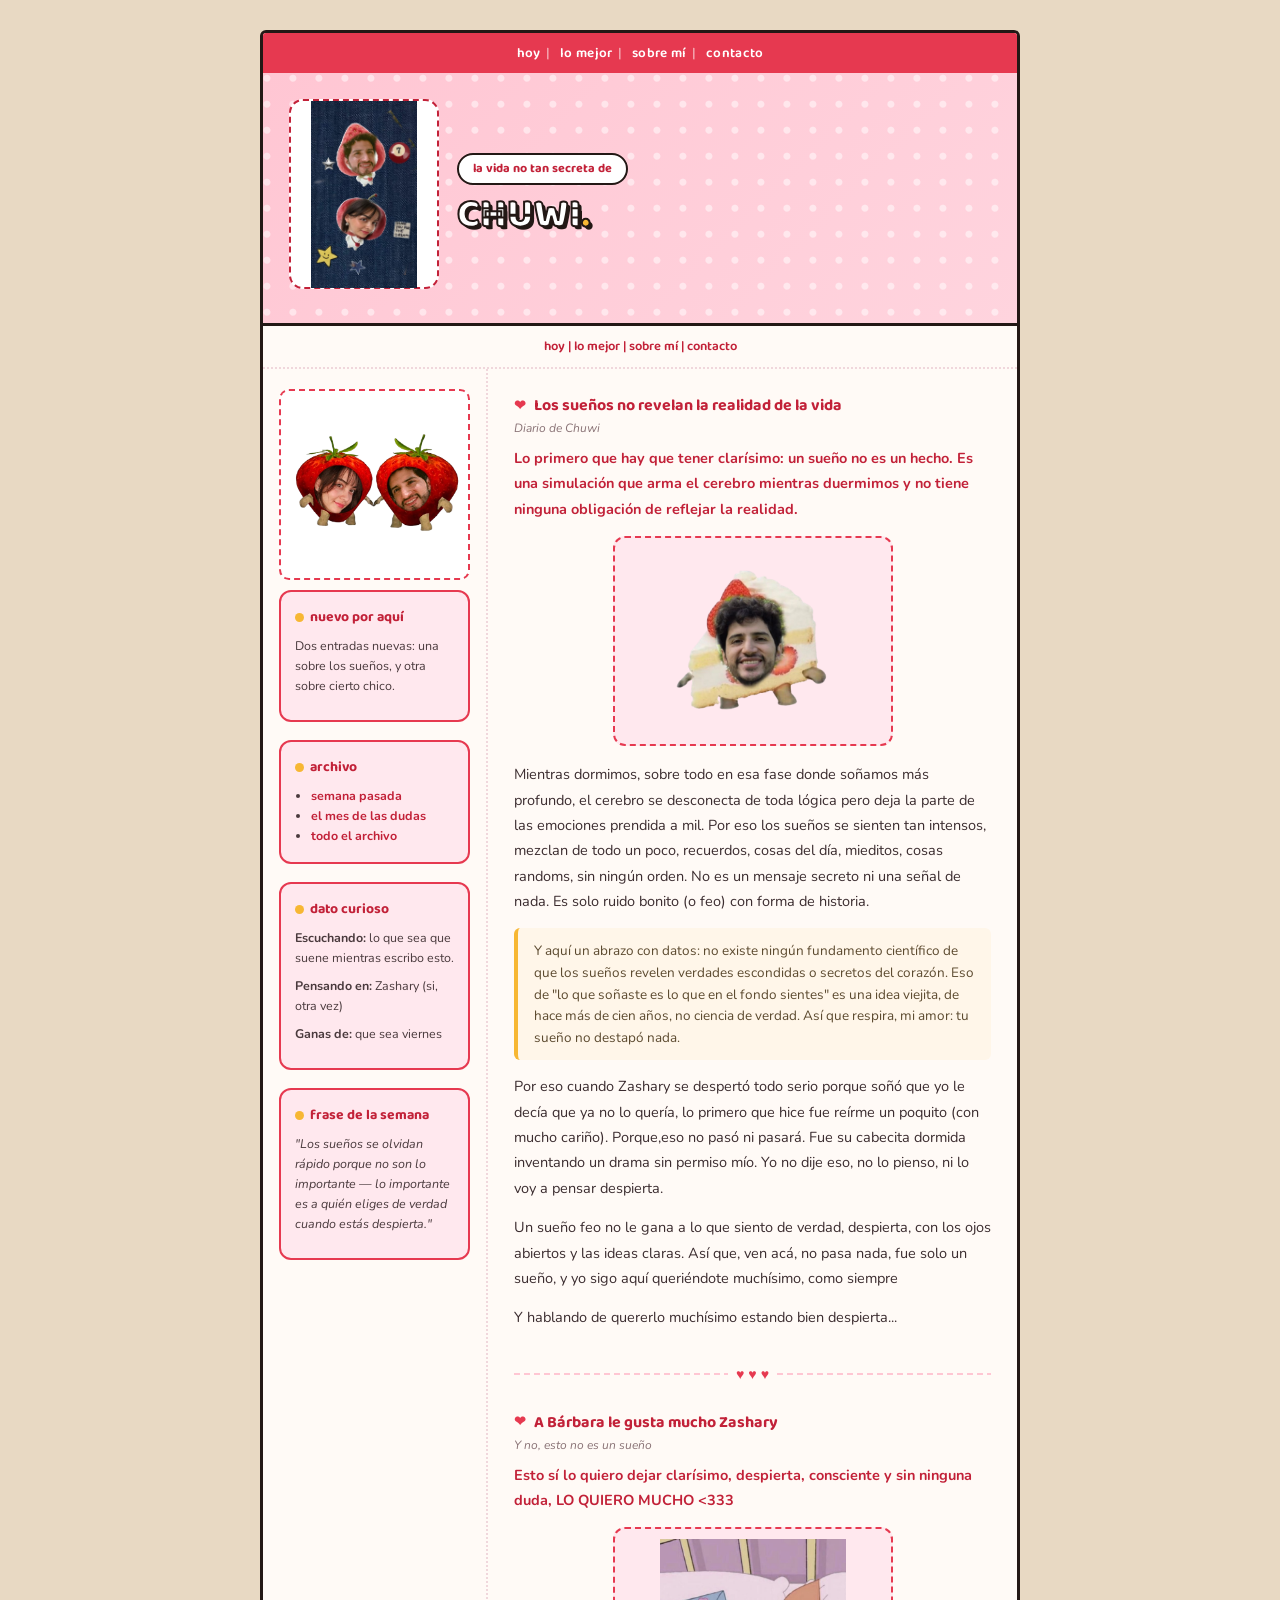
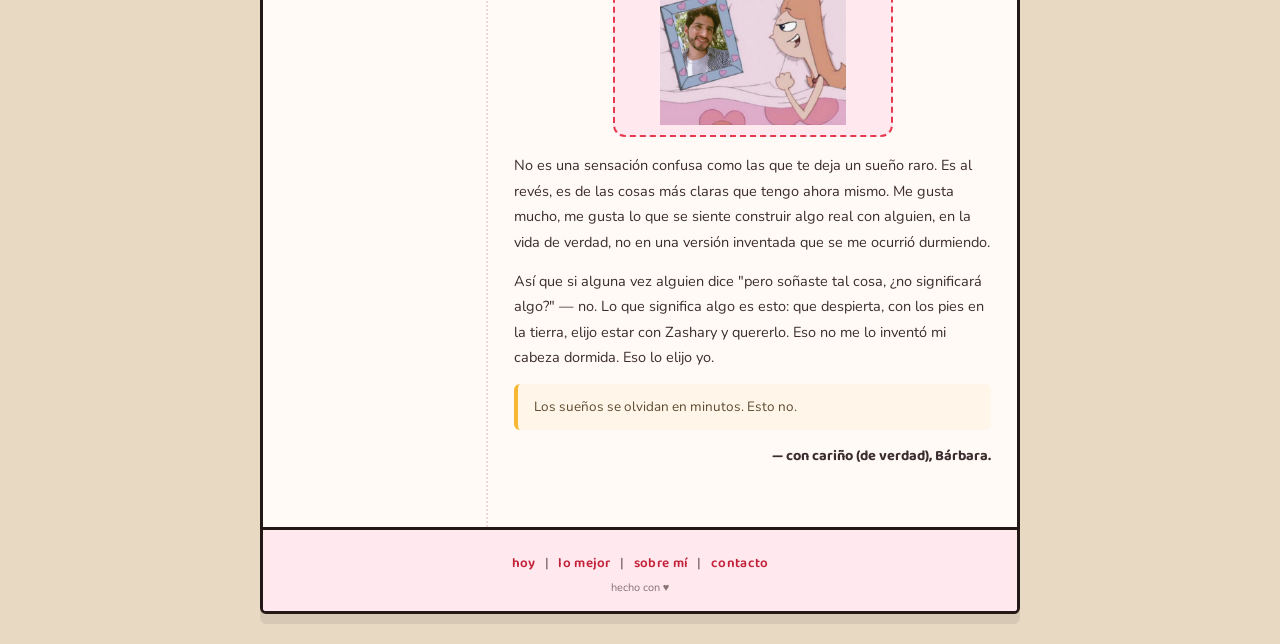
==== index.html @ 72c0af82 "ya" ====
<!DOCTYPE html>
<html lang="es">
<head>
<meta charset="UTF-8">
<meta name="viewport" content="width=device-width, initial-scale=1.0">
<title>la vida no tan secreta de chuwi</title>
<link href="https://fonts.googleapis.com/css2?family=Baloo+2:wght@500;600;700;800&family=Nunito:ital,wght@0,400;0,600;0,700;1,400&display=swap" rel="stylesheet">
<link rel="stylesheet" href="style.css">

</head>
<body>
<div class="page">

  <nav>
    <a href="#hoy">hoy</a><span class="sep">|</span>
    <a href="#lo-mejor">lo mejor</a><span class="sep">|</span>
    <a href="#sobre-mi">sobre mí</a><span class="sep">|</span>
    <a href="#contacto">contacto</a>
  </nav>

  <div class="hero">
    <div class="hero-char">
      <img src="img/2fresas.jpeg" alt="fresitas" style="width:100%;height:110%;object-fit:contain">
    </div>
    <div class="hero-title-wrap">
      <span class="eyebrow">la vida no tan secreta de</span>
      <h1 class="hero-title">CHUWI<span class="accent">.</span></h1>
    </div>
  </div>

  <div class="subnav">
    <a href="#hoy">hoy</a> | <a href="#lo-mejor">lo mejor</a> | <a href="#sobre-mi">sobre mí</a> | <a href="#contacto">contacto</a>
  </div>

  <div class="content">

    <aside class="sidebar">
      <div class="avatar-placeholder">
        <img src="img/fresa.png" alt="fresitas" style="width:100%;height:100%;object-fit:contain">
      </div>

      <div class="box">
        <h3><span class="dot"></span>nuevo por aquí</h3>
        <p>Dos entradas nuevas: una sobre los sueños, y otra sobre cierto chico.</p>
      </div>

      <div class="box">
        <h3><span class="dot"></span>archivo</h3>
        <ul>
          <li><a href="#">semana pasada</a></li>
          <li><a href="#">el mes de las dudas</a></li>
          <li><a href="#">todo el archivo</a></li>
        </ul>
      </div>

      <div class="box">
        <h3><span class="dot"></span>dato curioso</h3>
        <p><strong>Escuchando:</strong> lo que sea que suene mientras escribo esto.</p>
        <p><strong>Pensando en:</strong> Zashary (si, otra vez)</p>
        <p><strong>Ganas de:</strong> que sea viernes</p>
      </div>

      <div class="box">
        <h3><span class="dot"></span>frase de la semana</h3>
        <p style="font-style:italic;">"Los sueños se olvidan rápido porque no son lo importante — lo importante es a quién eliges de verdad cuando estás despierta."</p>
      </div>
    </aside>

    <main class="main">

      <article class="entry" id="hoy">
        <div class="entry-date">Los sueños no revelan la realidad de la vida</div>
        <div class="entry-time">Diario de Chuwi</div>

        <p class="lead">Lo primero que hay que tener clarísimo: 
          un sueño no es un hecho.
          Es una simulación que arma el cerebro mientras duermimos y 
          no tiene ninguna obligación de reflejar la realidad.
        </p>

        <div class="img-placeholder">
          <img src="img/pastel.png" alt="fresitas" style="width:100%;height:100%;object-fit:contain">
        </div>
        
        <p>Mientras dormimos, sobre todo en esa fase donde soñamos más profundo, 
          el cerebro se desconecta de toda lógica pero deja la parte de las 
          emociones prendida a mil. Por eso los sueños se sienten tan intensos, 
          mezclan de todo un poco, recuerdos, 
          cosas del día, mieditos, cosas randoms, sin ningún orden. No es un mensaje secreto 
          ni una señal de nada. Es solo ruido bonito (o feo) con forma de historia.
        </p>

        <div class="callout">
          Y aquí un abrazo con datos: no existe ningún fundamento científico de 
          que los sueños revelen verdades escondidas o secretos del corazón. 
          Eso de "lo que soñaste es lo que en el fondo sientes" es una idea 
          viejita, de hace más de cien años, no ciencia de verdad. Así que respira, 
          mi amor: tu sueño no destapó nada.
        </div>

        <p>Por eso cuando Zashary se despertó todo serio porque soñó que yo le 
          decía que ya no lo quería, lo primero que hice fue reírme un poquito 
          (con mucho cariño). Porque,eso no pasó  ni pasará. Fue 
          su cabecita dormida inventando un drama sin permiso mío. Yo no dije eso, 
          no lo pienso, ni lo voy a pensar despierta.
        </p>

        <p>Un sueño feo no le gana a lo que siento de verdad, despierta, con 
          los ojos abiertos y las ideas claras. Así que, ven acá, no pasa nada,
           fue solo un sueño, y yo sigo aquí queriéndote muchísimo, como siempre
          </p>

        <p>Y hablando de quererlo muchísimo estando bien despierta...</p>
      </article>

      <div class="heart-line">♥ ♥ ♥</div>

      <article class="entry" id="lo-mejor">
        <div class="entry-date">A Bárbara le gusta mucho Zashary</div>
        <div class="entry-time">Y no, esto no es un sueño</div>

        <p class="lead">Esto sí lo quiero dejar clarísimo, despierta, consciente y sin ninguna duda, LO QUIERO MUCHO <333</p>

        <div class="img-placeholder">
          <img src="img/love.jpeg" alt="fresitas" style="width:100%;height:100%;object-fit:contain">
      </div>

        <p>No es una sensación confusa como las que te deja un sueño raro. 
          Es al revés, es de las cosas más claras que tengo ahora mismo. 
          Me gusta mucho, me gusta lo que se siente construir algo real 
          con alguien, en la vida de verdad,
          no en una versión inventada que se me ocurrió durmiendo.
        </p>

        <p>Así que si alguna vez alguien dice "pero soñaste tal cosa, 
          ¿no significará algo?" — no. 
          Lo que significa algo es esto: que despierta, con los pies en la tierra,
           elijo estar con Zashary y quererlo. Eso no me lo inventó mi cabeza 
           dormida. Eso lo elijo yo.
          </p>

        <div class="callout">
          Los sueños se olvidan en minutos. Esto no.
        </div>

        <p class="signature">— con cariño (de verdad), Bárbara.</p>
      </article>

    </main>
  </div>

  <footer>
    <nav>
      <a href="#hoy">hoy</a> | <a href="#lo-mejor">lo mejor</a> | <a href="#sobre-mi">sobre mí</a> | <a href="#contacto">contacto</a>
    </nav>
    hecho con ♥ 
  </footer>

</div>
</body>
</html>
---- style.css ----
:root{
    --pucca-red:#e63950;
    --pucca-red-dark:#c22138;
    --pucca-pink:#ffc6d3;
    --pucca-pink-light:#ffe8ee;
    --pucca-gold:#f7b733;
    --pucca-black:#231815;
    --cream:#fffaf6;
    --line:#f0d7dc;
  }

  *{box-sizing:border-box;}
  body{
    margin:0;
    background:#e8d9c3;
    font-family:'Nunito', sans-serif;
    color:var(--pucca-black);
    display:flex;
    justify-content:center;
    padding:30px 12px;
  }

  .page{
    width:100%;
    max-width:760px;
    background:var(--cream);
    border:3px solid var(--pucca-black);
    border-radius:6px;
    overflow:hidden;
    box-shadow:0 10px 0 rgba(0,0,0,0.08);
  }

  /* NAV */
  nav{
    background:var(--pucca-red);
    text-align:center;
    padding:9px 10px;
    font-family:'Baloo 2', sans-serif;
    font-weight:600;
    font-size:13.5px;
    letter-spacing:.3px;
  }
  nav a{
    color:#fff;
    text-decoration:none;
    margin:0 6px;
  }
  nav a:hover{ text-decoration:underline; }
  nav .sep{ color:rgba(255,255,255,.55); }

  /* HERO */
  .hero{
    position:relative;
    background:
      radial-gradient(circle at 15% 20%, rgba(255,255,255,.5) 0 3px, transparent 4px) 0 0/26px 26px,
      linear-gradient(135deg, var(--pucca-pink) 0%, #ffd4de 100%);
    padding:26px 26px 34px;
    display:flex;
    align-items:center;
    gap:18px;
    border-bottom:3px solid var(--pucca-black);
  }
  .hero-char{
    width:150px;
    min-width:150px;
    height:190px;
    background:#fff;
    border:2px dashed var(--pucca-red-dark);
    border-radius:14px;
    display:flex;
    align-items:center;
    justify-content:center;
    text-align:center;
    font-size:11px;
    color:var(--pucca-red-dark);
    padding:8px;
    font-weight:700;
    line-height:1.4;
  }
  /* pon aqui tu imagen: <img src="tu-foto-pucca.png" style="width:100%;height:100%;object-fit:contain"> en vez del div de arriba */

  .hero-title-wrap{ flex:1; }
  .eyebrow{
    display:inline-block;
    background:#fff;
    border:2px solid var(--pucca-black);
    border-radius:20px;
    padding:4px 14px;
    font-family:'Baloo 2';
    font-size:12.5px;
    font-weight:700;
    color:var(--pucca-red-dark);
    margin-bottom:10px;
  }
  .hero-title{
    font-family:'Baloo 2', sans-serif;
    font-weight:800;
    font-size:40px;
    color:#fff;
    -webkit-text-stroke:2px var(--pucca-black);
    text-shadow:3px 3px 0 var(--pucca-black);
    line-height:1;
    margin:0;
  }
  .hero-title .accent{ color:var(--pucca-gold); -webkit-text-stroke:2px var(--pucca-black); }
  .bow{
    position:absolute;
    top:14px; right:20px;
    width:46px; height:30px;
  }

  /* SUBNAV */
  .subnav{
    text-align:center;
    padding:10px;
    font-size:13px;
    font-family:'Baloo 2';
    font-weight:600;
    color:var(--pucca-red-dark);
    border-bottom:2px dotted var(--line);
  }
  .subnav a{ color:var(--pucca-red-dark); text-decoration:none; }
  .subnav a:hover{ text-decoration:underline; }

  /* LAYOUT */
  .content{
    display:flex;
    gap:0;
  }
  .sidebar{
    width:225px;
    min-width:225px;
    padding:20px 16px;
    border-right:2px dotted var(--line);
  }
  .main{
    flex:1;
    padding:24px 26px;
    min-width:0;
  }

  .box{
    background:var(--pucca-pink-light);
    border:2px solid var(--pucca-red);
    border-radius:12px;
    padding:14px 14px 16px;
    margin-bottom:18px;
  }
  .box h3{
    margin:0 0 8px;
    font-family:'Baloo 2';
    font-size:14px;
    color:var(--pucca-red-dark);
    display:flex;
    align-items:center;
    gap:6px;
  }
  .box h3 .dot{
    width:9px;height:9px;border-radius:50%;
    background:var(--pucca-gold);
    display:inline-block;
  }
  .box p, .box ul{
    font-size:12.5px;
    line-height:1.6;
    margin:0 0 8px;
    color:#4a3a3d;
  }
  .box ul{ padding-left:16px; margin:0; }
  .box a{ color:var(--pucca-red-dark); font-weight:700; text-decoration:none; }
  .box a:hover{ text-decoration:underline; }

  .avatar-placeholder{
    width:100%;
    aspect-ratio:1/1;
    background:#fff;
    border:2px dashed var(--pucca-red);
    border-radius:10px;
    display:flex;
    align-items:center;
    justify-content:center;
    font-size:11px;
    color:var(--pucca-red-dark);
    text-align:center;
    padding:8px;
    margin-bottom:10px;
    font-weight:700;
  }

  /* ENTRY */
  .entry{ margin-bottom:34px; }
  .entry-date{
    font-family:'Baloo 2';
    font-weight:700;
    color:var(--pucca-red-dark);
    font-size:16px;
    margin-bottom:2px;
    display:flex;
    align-items:center;
    gap:8px;
  }
  .entry-date::before{
    content:"❤";
    color:var(--pucca-red);
    font-size:14px;
  }
  .entry-time{
    font-size:12px;
    color:#8a7376;
    margin-bottom:10px;
    font-style:italic;
  }
  .entry p{
    font-size:14.5px;
    line-height:1.75;
    margin:0 0 14px;
    color:#3b2c2f;
  }
  .entry .lead{
    font-weight:700;
    color:var(--pucca-red-dark);
  }
  .img-placeholder{
    width:100%;
    max-width:280px;
    aspect-ratio:4/3;
    background:var(--pucca-pink-light);
    border:2px dashed var(--pucca-red);
    border-radius:12px;
    display:flex;
    align-items:center;
    justify-content:center;
    font-size:12px;
    color:var(--pucca-red-dark);
    text-align:center;
    padding:10px;
    font-weight:700;
    margin:6px auto 16px;
  }
  .callout{
    background:#fff6e9;
    border-left:4px solid var(--pucca-gold);
    border-radius:6px;
    padding:12px 16px;
    font-size:13.5px;
    line-height:1.6;
    color:#5c4a2f;
    margin:14px 0;
  }
  .heart-line{
    display:flex;
    align-items:center;
    gap:8px;
    margin:26px 0;
    color:var(--pucca-red);
    font-size:14px;
  }
  .heart-line::before, .heart-line::after{
    content:"";
    flex:1;
    height:2px;
    background:repeating-linear-gradient(90deg, var(--pucca-pink) 0 6px, transparent 6px 10px);
  }
  .signature{
    text-align:right;
    font-family:'Baloo 2';
    font-weight:700;
    color:var(--pucca-red-dark);
    font-size:13px;
    margin-top:4px;
  }

  footer{
    text-align:center;
    padding:16px;
    font-size:11px;
    color:#8a7376;
    border-top:3px solid var(--pucca-black);
    background:var(--pucca-pink-light);
  }
  footer nav{ background:transparent; padding:6px 0; }
  footer nav a{ color:var(--pucca-red-dark); }

  @media (max-width:640px){
    .content{ flex-direction:column; }
    .sidebar{ width:auto; border-right:none; border-bottom:2px dotted var(--line); }
    .hero{ flex-direction:column; text-align:center; }
    .hero-title{ font-size:30px; }
  }
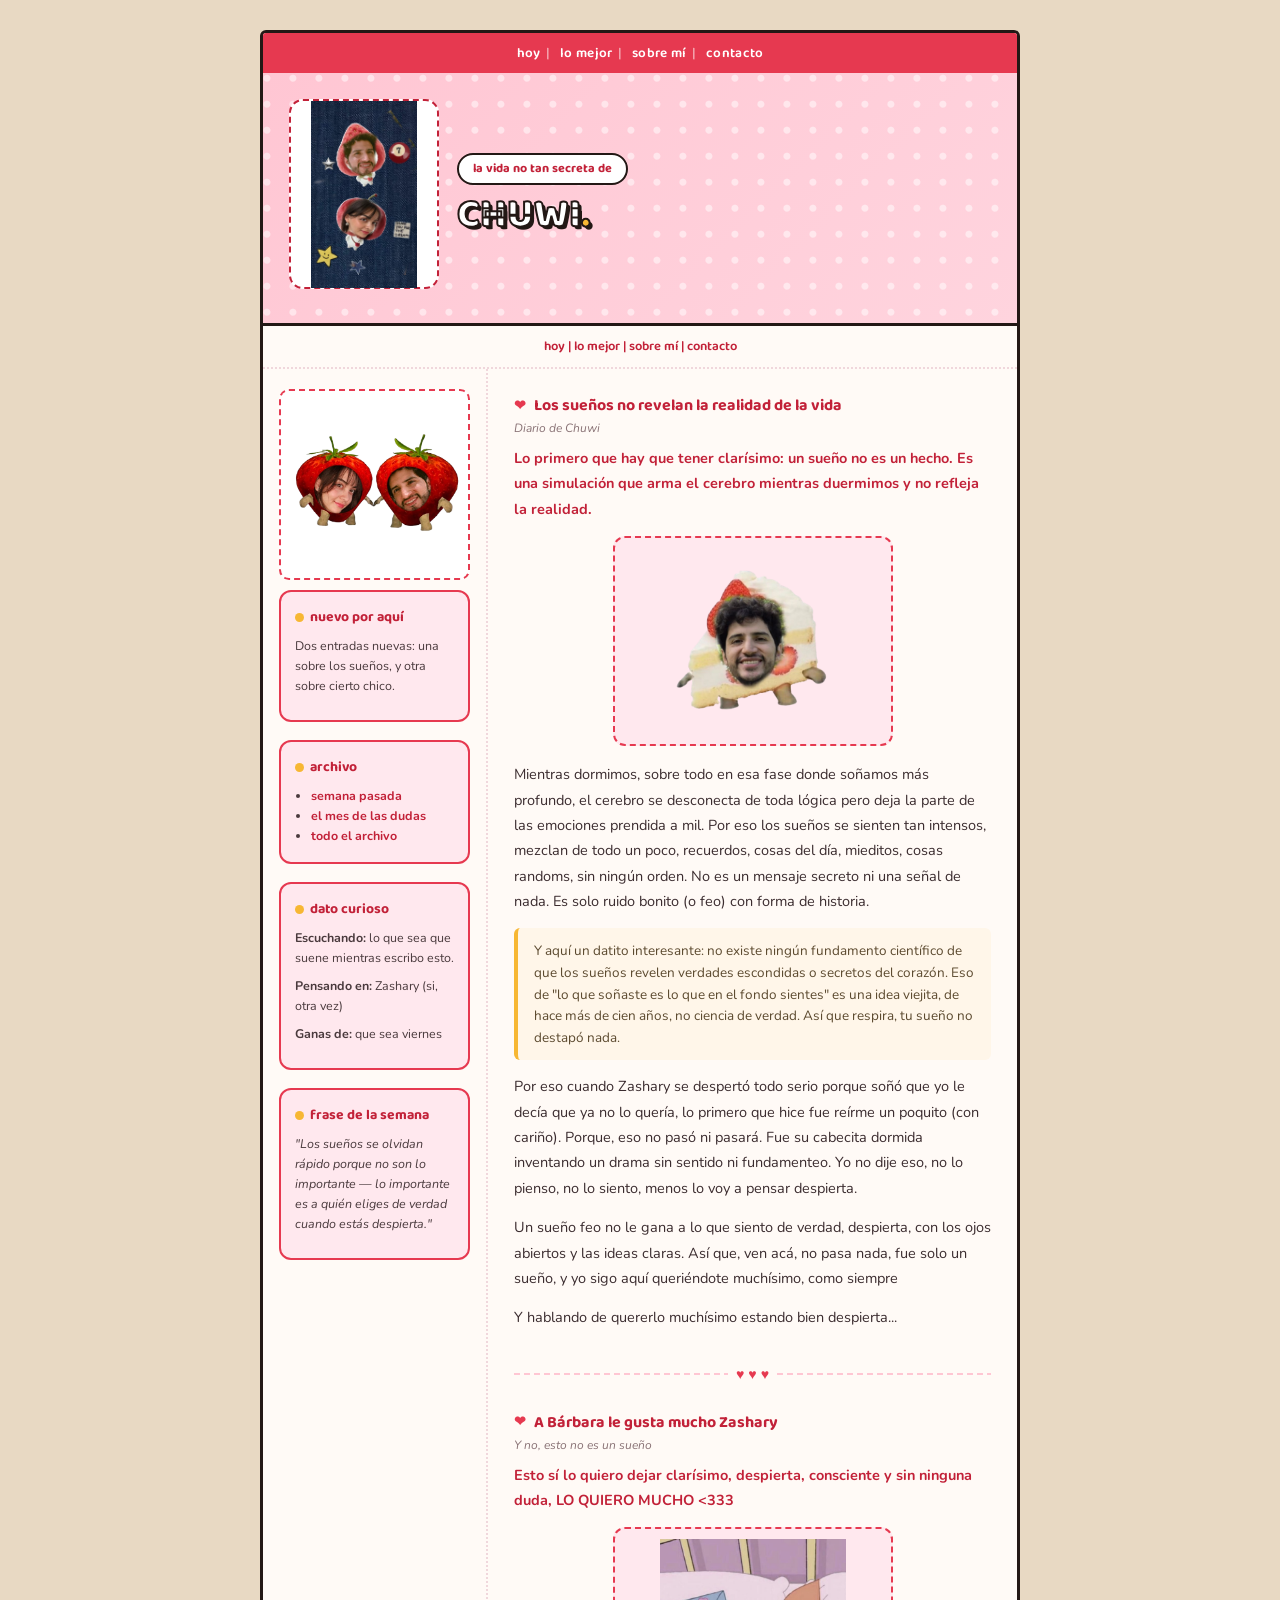
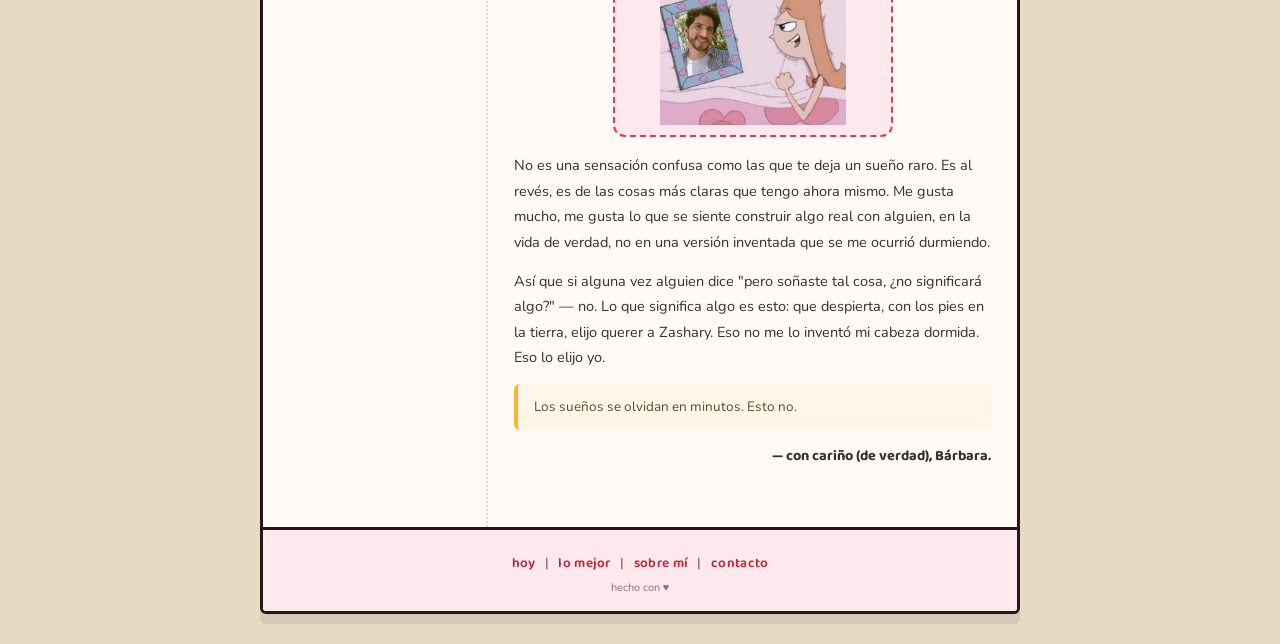
==== commit a50afc7c: "ya" ====
--- a/index.html
+++ b/index.html
@@ -75,7 +75,7 @@
         <p class="lead">Lo primero que hay que tener clarísimo: 
           un sueño no es un hecho.
           Es una simulación que arma el cerebro mientras duermimos y 
-          no tiene ninguna obligación de reflejar la realidad.
+          no refleja la realidad.
         </p>
 
         <div class="img-placeholder">
@@ -91,18 +91,18 @@
         </p>
 
         <div class="callout">
-          Y aquí un abrazo con datos: no existe ningún fundamento científico de 
+          Y aquí un datito interesante: no existe ningún fundamento científico de 
           que los sueños revelen verdades escondidas o secretos del corazón. 
           Eso de "lo que soñaste es lo que en el fondo sientes" es una idea 
           viejita, de hace más de cien años, no ciencia de verdad. Así que respira, 
-          mi amor: tu sueño no destapó nada.
+          tu sueño no destapó nada.
         </div>
 
         <p>Por eso cuando Zashary se despertó todo serio porque soñó que yo le 
           decía que ya no lo quería, lo primero que hice fue reírme un poquito 
-          (con mucho cariño). Porque,eso no pasó  ni pasará. Fue 
-          su cabecita dormida inventando un drama sin permiso mío. Yo no dije eso, 
-          no lo pienso, ni lo voy a pensar despierta.
+          (con cariño). Porque, eso no pasó ni pasará. Fue 
+          su cabecita dormida inventando un drama sin sentido ni fundamenteo. 
+          Yo no dije eso, no lo pienso, no lo siento, menos lo voy a pensar despierta.
         </p>
 
         <p>Un sueño feo no le gana a lo que siento de verdad, despierta, con 
@@ -119,7 +119,10 @@
         <div class="entry-date">A Bárbara le gusta mucho Zashary</div>
         <div class="entry-time">Y no, esto no es un sueño</div>
 
-        <p class="lead">Esto sí lo quiero dejar clarísimo, despierta, consciente y sin ninguna duda, LO QUIERO MUCHO <333</p>
+        <p class="lead">
+          Esto sí lo quiero dejar clarísimo, despierta, consciente y 
+          sin ninguna duda, LO QUIERO MUCHO <333
+        </p>
 
         <div class="img-placeholder">
           <img src="img/love.jpeg" alt="fresitas" style="width:100%;height:100%;object-fit:contain">
@@ -135,7 +138,7 @@
         <p>Así que si alguna vez alguien dice "pero soñaste tal cosa, 
           ¿no significará algo?" — no. 
           Lo que significa algo es esto: que despierta, con los pies en la tierra,
-           elijo estar con Zashary y quererlo. Eso no me lo inventó mi cabeza 
+           elijo querer a Zashary. Eso no me lo inventó mi cabeza 
            dormida. Eso lo elijo yo.
           </p>
 
